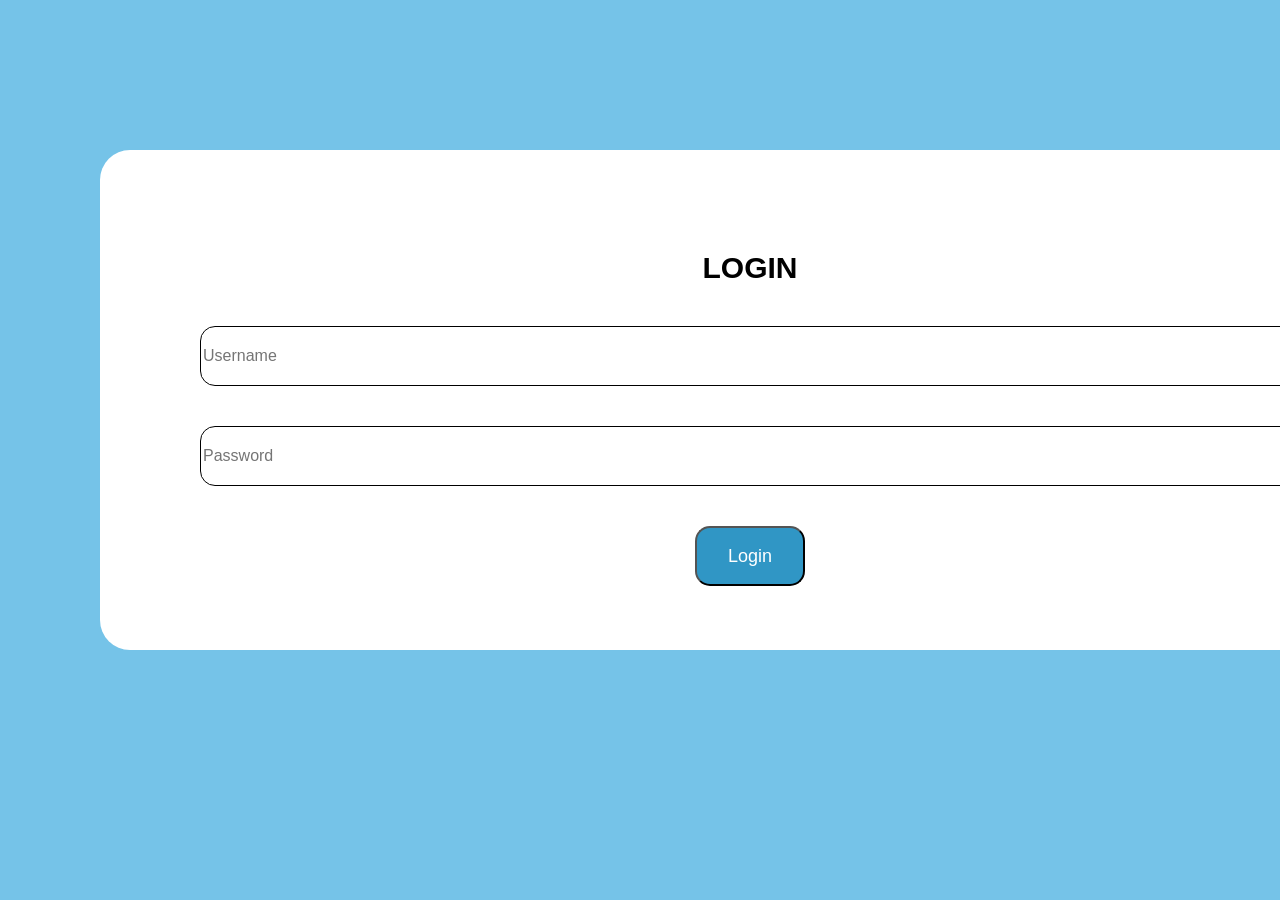
==== index.html @ bb202162 "login" ====
<!DOCTYPE html>
<html lang="en">
<head>
    <link href="https://cdn.jsdelivr.net/npm/bootstrap@5.3.8/dist/css/bootstrap.min.css" rel="stylesheet" integrity="sha384-sRIl4kxILFvY47J16cr9ZwB07vP4J8+LH7qKQnuqkuIAvNWLzeN8tE5YBujZqJLB" crossorigin="anonymous">
    <script src="https://cdn.jsdelivr.net/npm/bootstrap@5.3.8/dist/js/bootstrap.bundle.min.js" integrity="sha384-FKyoEForCGlyvwx9Hj09JcYn3nv7wiPVlz7YYwJrWVcXK/BmnVDxM+D2scQbITxI" crossorigin="anonymous"></script>
    <meta charset="UTF-8">
    <meta name="viewport" content="width=device-width, initial-scale=1.0">
    <title>Document</title>
    <link rel="stylesheet" href="css/stilo.css">
</head>
<body>
    <center>
    <div class="login-container">
        <h1><b>LOGIN</b></h1></h1>
        <form action="php/login.php" method="post">
            <input class="formulario" type="text" name="username" placeholder="Username" required>
            <input class="formulario" type="password" name="password" placeholder="Password" required>
            <button class="botonlogin" type="submit">Login</button>
    </div>    
    </center>
</body>
</html>
---- css/stilo.css ----
body {
    background-color: #75C3E8;
    margin: 0;
    font-family: sans-serif;
}

h1 {
    color: #000000;
    text-align: center;
    font-size: 30px;
    font-weight: 350;
}

.login-container {
    padding: 100px;
    margin: 100px;
    margin-top: 150px;
    margin-bottom: 100px;
    text-align: center;
    border-radius: 30px;
    background-color: white;
    height: 500px;
    width: 1300px;
}

.formulario {
    display: block;
    align-items: center;
    width: 100%;
    height: 60px;
    margin-top: 40px;
    margin-bottom: 40px;
    border-radius: 15px;
    border: solid 1px rgb(0, 0, 0);
}

.botonlogin {
    display: block;
    align-items: center;
    width: 10%;
    height: 60px;
    border-radius: 15px;
    /*border: solid 1px rgb(255, 255, 255);*/
    background-color: #3096c5;
    color: rgb(255, 255, 255);
    font-size: 18px;
    justify-content: center;
    padding: 10px;
    margin: 0 auto;
}
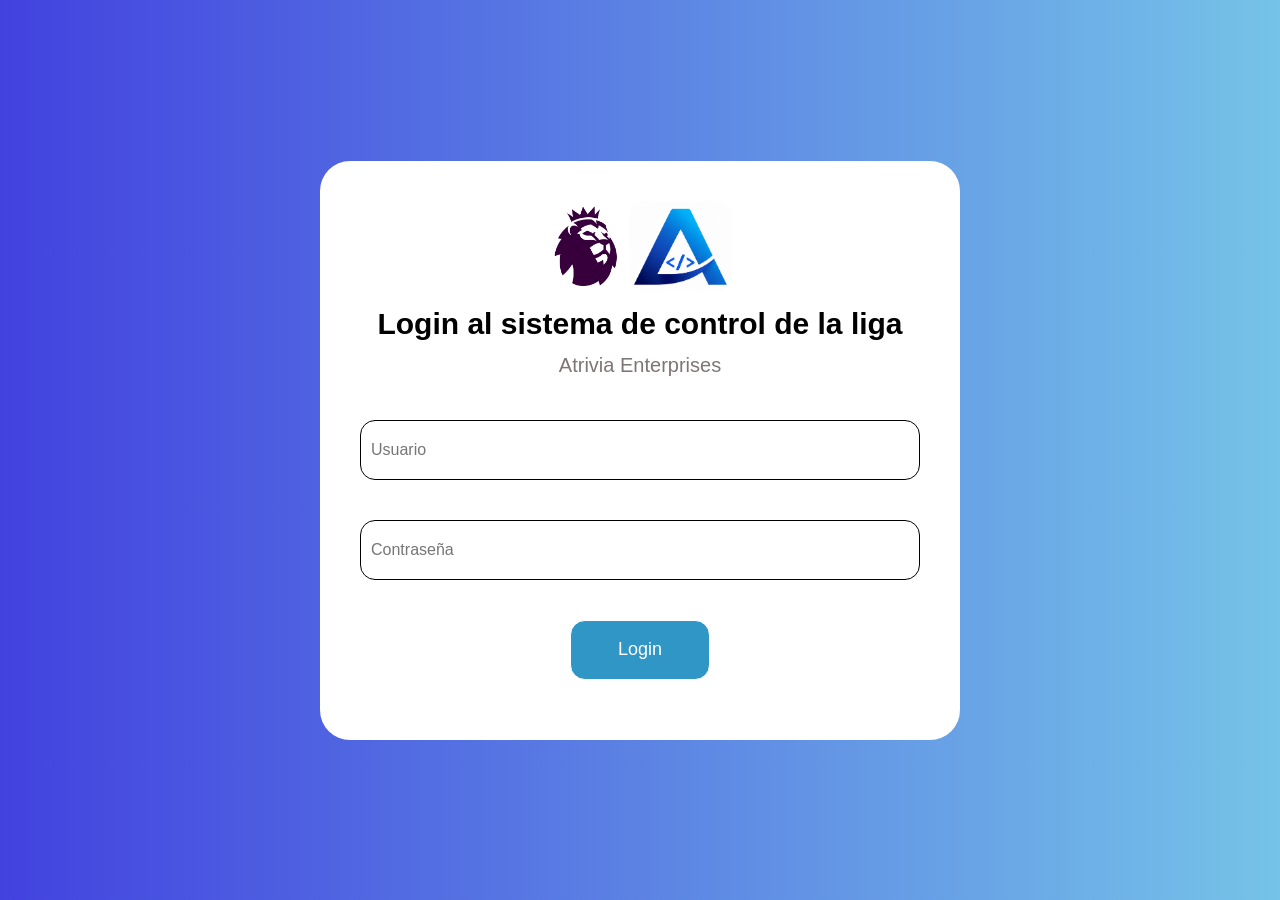
==== commit 0de60c11: "conexion bd" ====
--- a/index.html
+++ b/index.html
@@ -1,22 +1,26 @@
 <!DOCTYPE html>
-<html lang="en">
+<html lang="es">
 <head>
     <link href="https://cdn.jsdelivr.net/npm/bootstrap@5.3.8/dist/css/bootstrap.min.css" rel="stylesheet" integrity="sha384-sRIl4kxILFvY47J16cr9ZwB07vP4J8+LH7qKQnuqkuIAvNWLzeN8tE5YBujZqJLB" crossorigin="anonymous">
     <script src="https://cdn.jsdelivr.net/npm/bootstrap@5.3.8/dist/js/bootstrap.bundle.min.js" integrity="sha384-FKyoEForCGlyvwx9Hj09JcYn3nv7wiPVlz7YYwJrWVcXK/BmnVDxM+D2scQbITxI" crossorigin="anonymous"></script>
     <meta charset="UTF-8">
     <meta name="viewport" content="width=device-width, initial-scale=1.0">
-    <title>Document</title>
-    <link rel="stylesheet" href="css/stilo.css">
+    <title>Login</title>
+    <link rel="stylesheet" href="css/style.css">
+    <link rel="icon" type="image/png" href="img/copa.png">
 </head>
+
 <body>
-    <center>
+    
     <div class="login-container">
-        <h1><b>LOGIN</b></h1></h1>
+        <img src="img/logo.png" alt="Logo" class="logos">
+        <img src="img/logo-empresa.png" alt="Logo" class="logos">
+        <h1><b>Login al sistema de control de la liga</b></h1>
+        <p class="nombre">Atrivia Enterprises</p>
         <form action="php/login.php" method="post">
-            <input class="formulario" type="text" name="username" placeholder="Username" required>
-            <input class="formulario" type="password" name="password" placeholder="Password" required>
+            <input class="formulario" type="text" name="username" placeholder="Usuario" required>
+            <input class="formulario" type="password" name="password" placeholder="Contraseña" required>
             <button class="botonlogin" type="submit">Login</button>
     </div>    
-    </center>
 </body>
 </html>
--- a/css/style.css
+++ b/css/style.css
@@ -0,0 +1,90 @@
+body {
+    background-color: #75C3E8;    
+    margin: 0;
+    font-family: sans-serif;
+    display: flex;
+    justify-content: center;
+    align-items: center;
+    min-height: 100vh;
+    box-sizing: border-box;
+    background: linear-gradient(to right, rgb(96, 96, 218),#75C3E8, white)
+}
+
+.logos {
+    height: 90px;
+    width: auto;
+    margin-bottom: 15px;
+    border-radius: 15px;
+}
+
+h1 {
+    color: #000000;
+    text-align: center;
+    font-size: 30px;
+    font-weight: 350;
+}
+
+.login-container {
+    text-align: center;
+    border-radius: 30px;
+    background-color: white;
+    min-height: 500px;
+    width: 50%;
+    padding: 40px;
+}
+
+.formulario {
+    display: block;
+    width: 100%;
+    height: 60px;
+    margin-top: 40px;
+    margin-bottom: 40px;
+    border-radius: 15px;
+    border: solid 1px rgb(0, 0, 0);
+    padding: 10px;
+}
+
+.botonlogin {
+    display: block;
+    width: 25%;
+    height: 60px;
+    border-radius: 15px;
+    border: solid 1px rgb(255, 255, 255);
+    background-color: #3096c5;
+    color: rgb(255, 255, 255);
+    font-size: 18px;
+    justify-content: center;
+    padding: 10px;
+    margin: 0 auto;
+    margin-bottom: 20px;
+}
+
+body {
+    margin: 0;
+    font-family: sans-serif;
+    display: flex;
+    justify-content: center;
+    align-items: center;
+    min-height: 100vh;
+
+    background: linear-gradient(to right, #4242df, #75C3E8, white);
+
+    background-size: 200% 200%;
+
+    animation: moverFondo 5s infinite alternate;
+}
+
+@keyframes moverFondo {
+    from {
+        background-position: left;
+    }
+
+    to {
+        background-position: right;
+    }
+}
+
+.nombre {
+    color: #7e7575;
+    font-size: 20px;
+}
